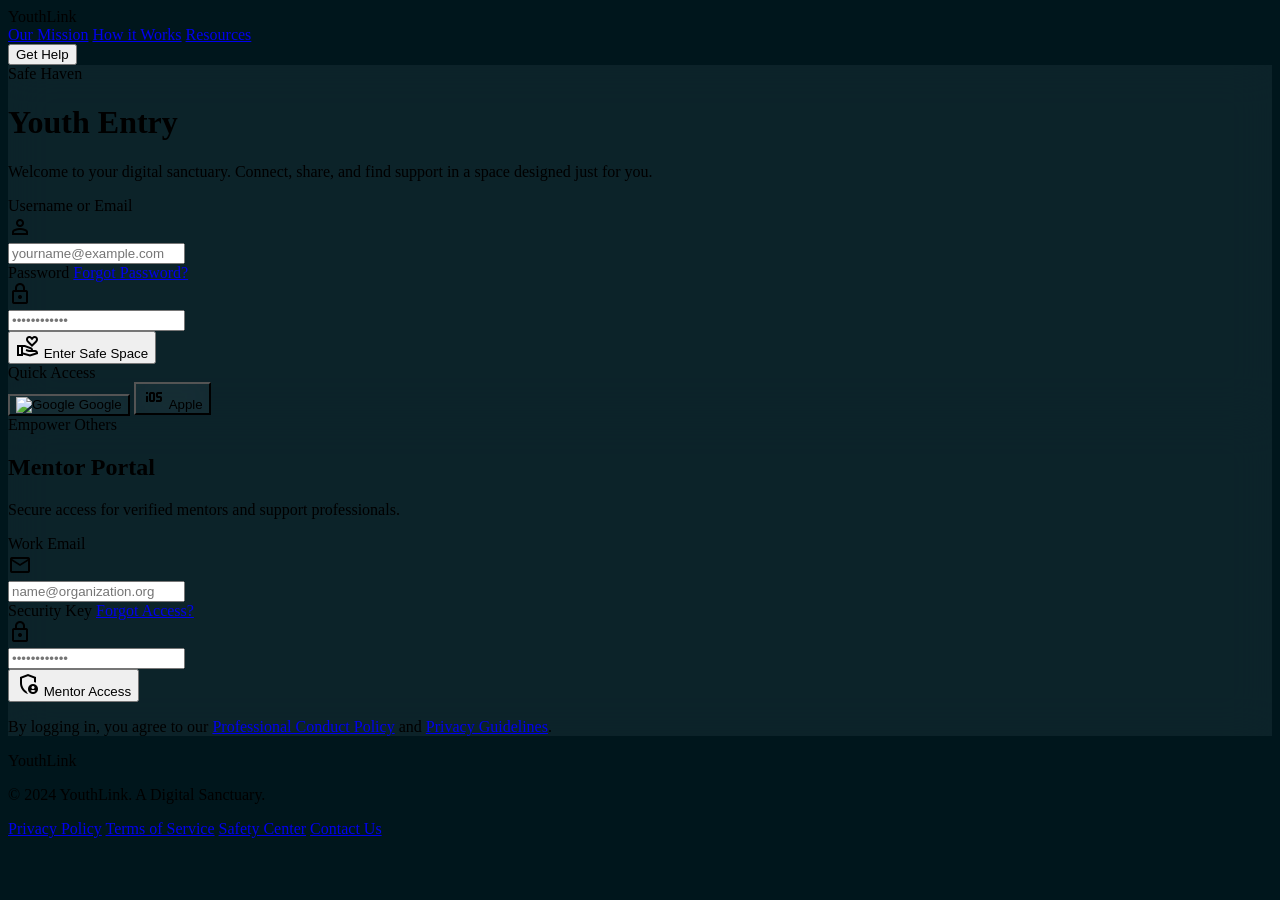
==== index.html @ 5a4ef328 "feat: setup YouthLink high-fidelity UI design" ====
<!DOCTYPE html>

<html class="dark" lang="en"><head>
<meta charset="utf-8"/>
<meta content="width=device-width, initial-scale=1.0" name="viewport"/>
<script src="https://cdn.tailwindcss.com?plugins=forms,container-queries"></script>
<link href="https://fonts.googleapis.com/css2?family=Plus+Jakarta+Sans:wght@400;500;600;700;800&amp;family=Manrope:wght@400;500;600;700&amp;display=swap" rel="stylesheet"/>
<link href="https://fonts.googleapis.com/css2?family=Material+Symbols+Outlined:wght,FILL@100..700,0..1&amp;display=swap" rel="stylesheet"/>
<link href="https://fonts.googleapis.com/css2?family=Material+Symbols+Outlined:wght,FILL@100..700,0..1&amp;display=swap" rel="stylesheet"/>
<style>
        .material-symbols-outlined {
            font-variation-settings: 'FILL' 0, 'wght' 400, 'GRAD' 0, 'opsz' 24;
        }
        body {
            background-color: #00161c;
            overflow-x: hidden;
        }
        .glass-panel {
            background: rgba(32, 56, 63, 0.4);
            backdrop-filter: blur(20px);
            -webkit-backdrop-filter: blur(20px);
        }
        .glow-accent {
            filter: blur(80px);
            opacity: 0.15;
            z-index: -1;
        }
        .text-glow-primary {
            text-shadow: 0 0 15px rgba(255, 184, 105, 0.3);
        }
    </style>
<script id="tailwind-config">
        tailwind.config = {
            darkMode: "class",
            theme: {
                extend: {
                    colors: {
                        "on-secondary": "#003738",
                        "background": "#00161c",
                        "surface-bright": "#253d44",
                        "on-surface": "#cde7f0",
                        "tertiary-fixed-dim": "#56d6f8",
                        "surface-dim": "#00161c",
                        "tertiary-fixed": "#b1ecff",
                        "on-secondary-container": "#003535",
                        "primary": "#ffb869",
                        "surface-container-highest": "#20383f",
                        "on-error": "#690005",
                        "surface-container-low": "#041f25",
                        "on-tertiary-fixed-variant": "#004e5e",
                        "error": "#ffb4ab",
                        "on-error-container": "#ffdad6",
                        "on-secondary-fixed": "#002020",
                        "secondary": "#59d9db",
                        "primary-fixed-dim": "#ffb869",
                        "surface-tint": "#ffb869",
                        "outline": "#8c9294",
                        "on-primary-fixed": "#2c1700",
                        "error-container": "#93000a",
                        "surface-variant": "#20383f",
                        "on-background": "#cde7f0",
                        "on-primary-fixed-variant": "#683d00",
                        "on-primary-container": "#c3802e",
                        "surface-container-lowest": "#001116",
                        "secondary-fixed": "#79f5f7",
                        "secondary-fixed-dim": "#59d9db",
                        "on-primary": "#482900",
                        "primary-fixed": "#ffdcbb",
                        "inverse-surface": "#cde7f0",
                        "surface-container-high": "#142d34",
                        "outline-variant": "#42484a",
                        "tertiary": "#56d6f8",
                        "on-tertiary-container": "#009cba",
                        "surface-container": "#08232a",
                        "on-secondary-fixed-variant": "#004f50",
                        "on-tertiary-fixed": "#001f27",
                        "on-tertiary": "#003642",
                        "on-surface-variant": "#c2c7ca",
                        "secondary-container": "#00a7a9",
                        "tertiary-container": "#002c36",
                        "surface": "#00161c",
                        "inverse-primary": "#885200",
                        "primary-container": "#3c2100",
                        "inverse-on-surface": "#1b343b"
                    },
                    fontFamily: {
                        "headline": ["Plus Jakarta Sans"],
                        "body": ["Manrope"],
                        "label": ["Manrope"]
                    },
                    borderRadius: {"DEFAULT": "0.25rem", "lg": "0.5rem", "xl": "0.75rem", "full": "9999px"},
                },
            },
        }
    </script>
</head>
<body class="font-body text-on-background bg-background">
<!-- TopAppBar -->
<header class="fixed top-0 w-full z-50 bg-transparent backdrop-blur-xl">
<div class="flex justify-between items-center px-8 py-4 max-w-7xl mx-auto">
<div class="text-2xl font-bold tracking-tighter text-[#ffb869] font-headline">YouthLink</div>
<nav class="hidden md:flex items-center space-x-8">
<a class="font-headline text-slate-300 hover:text-white transition-colors" href="#">Our Mission</a>
<a class="font-headline text-slate-300 hover:text-white transition-colors" href="#">How it Works</a>
<a class="font-headline text-slate-300 hover:text-white transition-colors" href="#">Resources</a>
</nav>
<button class="bg-primary text-on-primary px-6 py-2 rounded-full font-bold tracking-tight scale-95 active:scale-90 transition-transform hover:shadow-[0_0_20px_rgba(255,184,105,0.3)]">Get Help</button>
</div>
</header>
<main class="min-h-screen relative flex items-center justify-center pt-20 pb-12 overflow-hidden px-4">
<!-- Global Glows -->
<div class="absolute top-1/4 -left-20 w-96 h-96 bg-primary glow-accent rounded-full"></div>
<div class="absolute bottom-1/4 -right-20 w-96 h-96 bg-secondary glow-accent rounded-full"></div>
<div class="max-w-6xl w-full grid grid-cols-1 md:grid-cols-2 gap-8 relative z-10">
<!-- Youth Entry Section -->
<div class="glass-panel p-8 md:p-12 rounded-[2rem] border border-white/5 flex flex-col items-center text-center justify-center space-y-8 hover:bg-white/5 transition-all duration-500">
<div class="space-y-4">
<span class="text-secondary font-label tracking-[0.2em] uppercase text-xs font-bold">Safe Haven</span>
<h1 class="text-4xl md:text-5xl font-headline font-extrabold tracking-tighter text-on-surface">Youth Entry</h1>
<p class="text-on-surface-variant text-lg max-w-sm mx-auto">Welcome to your digital sanctuary. Connect, share, and find support in a space designed just for you.</p>
</div>
<form class="w-full space-y-6 max-w-sm text-left">
<div class="space-y-2">
<label class="text-sm font-label text-on-surface-variant ml-2">Username or Email</label>
<div class="relative group">
<div class="absolute inset-y-0 left-0 pl-4 flex items-center pointer-events-none">
<span class="material-symbols-outlined text-slate-500 group-focus-within:text-primary transition-colors" data-icon="person">person</span>
</div>
<input class="w-full bg-surface-container-lowest border-none rounded-2xl py-4 pl-12 pr-4 text-on-surface placeholder:text-slate-600 focus:ring-2 focus:ring-primary/50 transition-all duration-300" placeholder="yourname@example.com" type="text"/>
</div>
</div>
<div class="space-y-2">
<div class="flex justify-between items-center ml-2">
<label class="text-sm font-label text-on-surface-variant">Password</label>
<a class="text-xs text-primary hover:text-[#c3802e] transition-colors" href="#">Forgot Password?</a>
</div>
<div class="relative group">
<div class="absolute inset-y-0 left-0 pl-4 flex items-center pointer-events-none">
<span class="material-symbols-outlined text-slate-500 group-focus-within:text-primary transition-colors" data-icon="lock">lock</span>
</div>
<input class="w-full bg-surface-container-lowest border-none rounded-2xl py-4 pl-12 pr-4 text-on-surface placeholder:text-slate-600 focus:ring-2 focus:ring-primary/50 transition-all duration-300" placeholder="••••••••••••" type="password"/>
</div>
</div>
<button class="w-full bg-gradient-to-r from-primary to-[#c3802e] text-on-primary font-bold py-4 rounded-full text-lg shadow-lg shadow-primary/20 hover:shadow-primary/40 transition-all duration-300 flex items-center justify-center gap-3 mt-2" type="submit">
<span class="material-symbols-outlined">volunteer_activism</span>
                        Enter Safe Space
                    </button>
<div class="relative flex items-center py-2">
<div class="flex-grow border-t border-white/10"></div>
<span class="flex-shrink mx-4 text-on-surface-variant text-sm font-label">Quick Access</span>
<div class="flex-grow border-t border-white/10"></div>
</div>
<div class="flex justify-center gap-4">
<button class="flex-1 flex items-center justify-center gap-2 py-3 px-4 glass-panel rounded-xl border border-white/5 hover:border-primary/30 transition-colors group" type="button">
<img alt="Google" class="w-5 h-5 grayscale group-hover:grayscale-0 transition-all opacity-80 group-hover:opacity-100" src="https://lh3.googleusercontent.com/aida-public/[base64]"/>
<span class="text-sm font-label group-hover:text-white transition-colors">Google</span>
</button>
<button class="flex-1 flex items-center justify-center gap-2 py-3 px-4 glass-panel rounded-xl border border-white/5 hover:border-primary/30 transition-colors group" type="button">
<span class="material-symbols-outlined text-on-surface text-xl group-hover:text-white transition-colors" style="font-variation-settings: 'FILL' 1;">ios</span>
<span class="text-sm font-label group-hover:text-white transition-colors">Apple</span>
</button>
</div>
</form>
<div class="pt-4">
<div class="w-12 h-1 bg-gradient-to-r from-transparent via-secondary to-transparent mx-auto rounded-full opacity-50"></div>
</div>
</div>
<!-- Mentor Portal Section -->
<div class="glass-panel p-8 md:p-12 rounded-[2rem] border border-white/5 flex flex-col space-y-8 hover:bg-white/5 transition-all duration-500">
<div class="space-y-4 text-center md:text-left">
<span class="text-primary font-label tracking-[0.2em] uppercase text-xs font-bold">Empower Others</span>
<h2 class="text-4xl md:text-5xl font-headline font-extrabold tracking-tighter text-on-surface">Mentor Portal</h2>
<p class="text-on-surface-variant text-lg">Secure access for verified mentors and support professionals.</p>
</div>
<form class="space-y-6">
<div class="space-y-2">
<label class="text-sm font-label text-on-surface-variant ml-2">Work Email</label>
<div class="relative group">
<div class="absolute inset-y-0 left-0 pl-4 flex items-center pointer-events-none">
<span class="material-symbols-outlined text-slate-500 group-focus-within:text-secondary transition-colors" data-icon="mail">mail</span>
</div>
<input class="w-full bg-surface-container-lowest border-none rounded-2xl py-4 pl-12 pr-4 text-on-surface placeholder:text-slate-600 focus:ring-2 focus:ring-secondary/50 transition-all duration-300" placeholder="name@organization.org" type="email"/>
</div>
</div>
<div class="space-y-2">
<div class="flex justify-between items-center ml-2">
<label class="text-sm font-label text-on-surface-variant">Security Key</label>
<a class="text-xs text-secondary hover:text-primary transition-colors" href="#">Forgot Access?</a>
</div>
<div class="relative group">
<div class="absolute inset-y-0 left-0 pl-4 flex items-center pointer-events-none">
<span class="material-symbols-outlined text-slate-500 group-focus-within:text-secondary transition-colors" data-icon="lock">lock</span>
</div>
<input class="w-full bg-surface-container-lowest border-none rounded-2xl py-4 pl-12 pr-4 text-on-surface placeholder:text-slate-600 focus:ring-2 focus:ring-secondary/50 transition-all duration-300" placeholder="••••••••••••" type="password"/>
</div>
</div>
<button class="w-full border-2 border-secondary/30 hover:bg-secondary/10 text-secondary font-bold py-4 rounded-full text-lg transition-all duration-300 flex items-center justify-center gap-3 mt-4" type="submit">
<span class="material-symbols-outlined" data-icon="admin_panel_settings">admin_panel_settings</span>
                        Mentor Access
                    </button>
</form>
<div class="mt-auto pt-6 flex flex-col items-center space-y-4">
<p class="text-xs text-on-surface-variant text-center opacity-60">
                        By logging in, you agree to our 
                        <a class="underline" href="#">Professional Conduct Policy</a> and 
                        <a class="underline" href="#">Privacy Guidelines</a>.
                    </p>
</div>
</div>
</div>
</main>
<!-- Footer -->
<footer class="bg-[#00161c] w-full py-12 border-t border-white/5">
<div class="flex flex-col md:flex-row justify-between items-center px-8 max-w-7xl mx-auto gap-6">
<div class="flex flex-col items-center md:items-start space-y-2">
<div class="text-[#ffb869] font-bold font-headline text-xl">YouthLink</div>
<p class="font-['Manrope'] text-sm tracking-wide text-slate-500">© 2024 YouthLink. A Digital Sanctuary.</p>
</div>
<div class="flex flex-wrap justify-center gap-6">
<a class="font-['Manrope'] text-sm tracking-wide text-slate-500 hover:text-[#ffb869] transition-colors" href="#">Privacy Policy</a>
<a class="font-['Manrope'] text-sm tracking-wide text-slate-500 hover:text-[#ffb869] transition-colors" href="#">Terms of Service</a>
<a class="font-['Manrope'] text-sm tracking-wide text-slate-500 hover:text-[#ffb869] transition-colors" href="#">Safety Center</a>
<a class="font-['Manrope'] text-sm tracking-wide text-slate-500 hover:text-[#ffb869] transition-colors" href="#">Contact Us</a>
</div>
</div>
</footer>
</body></html>
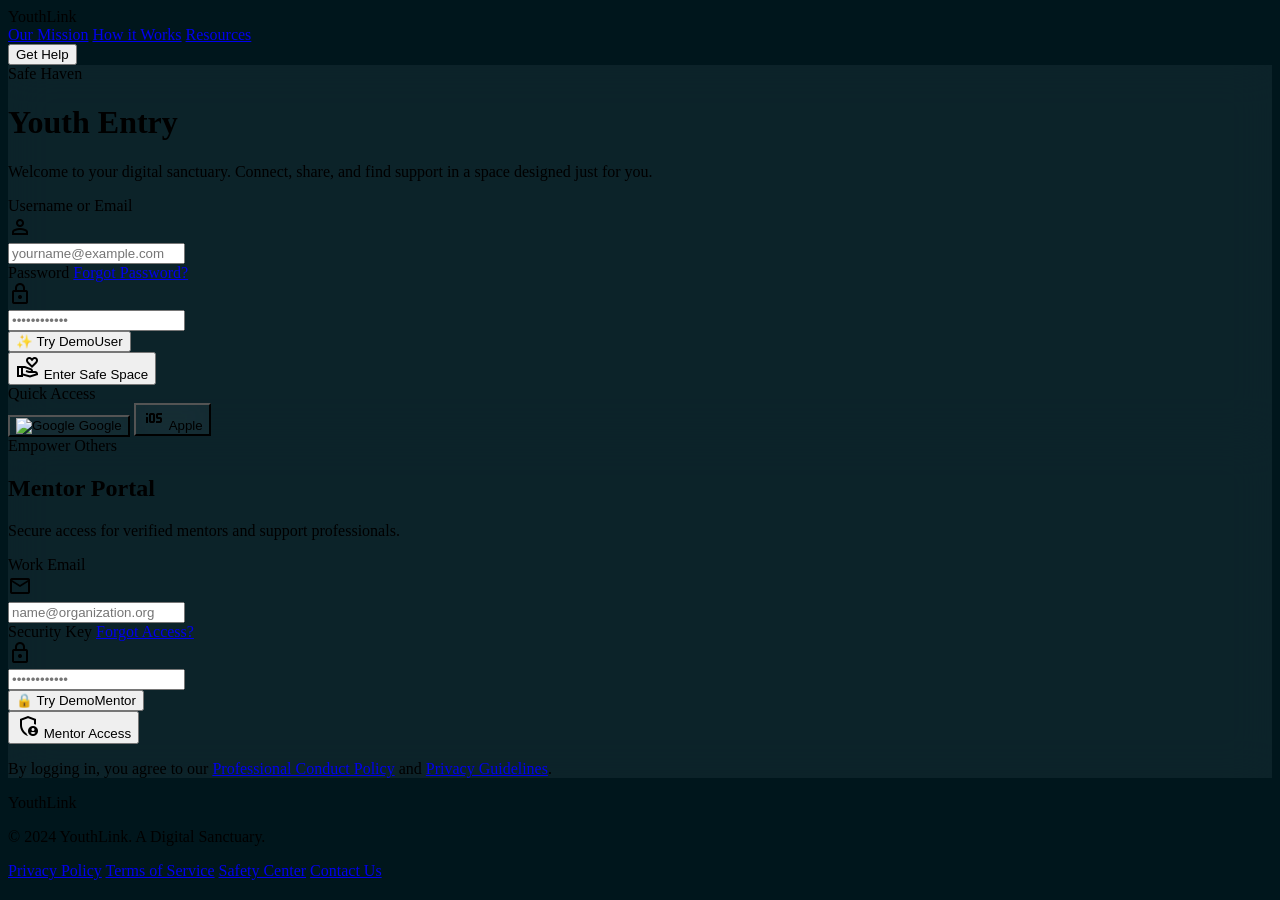
==== commit 6019fdda: "updated login" ====
--- a/index.html
+++ b/index.html
@@ -126,7 +126,7 @@
 <div class="absolute inset-y-0 left-0 pl-4 flex items-center pointer-events-none">
 <span class="material-symbols-outlined text-slate-500 group-focus-within:text-primary transition-colors" data-icon="person">person</span>
 </div>
-<input class="w-full bg-surface-container-lowest border-none rounded-2xl py-4 pl-12 pr-4 text-on-surface placeholder:text-slate-600 focus:ring-2 focus:ring-primary/50 transition-all duration-300" placeholder="yourname@example.com" type="text"/>
+<input id="youth-email" class="w-full bg-surface-container-lowest border-none rounded-2xl py-4 pl-12 pr-4 text-on-surface placeholder:text-slate-600 focus:ring-2 focus:ring-primary/50 transition-all duration-300" placeholder="yourname@example.com" type="text"/>
 </div>
 </div>
 <div class="space-y-2">
@@ -138,10 +138,13 @@
 <div class="absolute inset-y-0 left-0 pl-4 flex items-center pointer-events-none">
 <span class="material-symbols-outlined text-slate-500 group-focus-within:text-primary transition-colors" data-icon="lock">lock</span>
 </div>
-<input class="w-full bg-surface-container-lowest border-none rounded-2xl py-4 pl-12 pr-4 text-on-surface placeholder:text-slate-600 focus:ring-2 focus:ring-primary/50 transition-all duration-300" placeholder="••••••••••••" type="password"/>
-</div>
-</div>
-<button class="w-full bg-gradient-to-r from-primary to-[#c3802e] text-on-primary font-bold py-4 rounded-full text-lg shadow-lg shadow-primary/20 hover:shadow-primary/40 transition-all duration-300 flex items-center justify-center gap-3 mt-2" type="submit">
+<input id="youth-password" class="w-full bg-surface-container-lowest border-none rounded-2xl py-4 pl-12 pr-4 text-on-surface placeholder:text-slate-600 focus:ring-2 focus:ring-primary/50 transition-all duration-300" placeholder="••••••••••••" type="password"/>
+</div>
+</div>
+<div class="flex justify-end pt-1 pb-2">
+<button type="button" onclick="document.getElementById('youth-email').value='demo.youth@example.com'; document.getElementById('youth-password').value='YouthPass123!';" class="text-xs font-bold text-slate-400 opacity-60 hover:opacity-100 hover:-translate-y-1 hover:text-[#ffb869] hover:drop-shadow-[0_0_8px_#ffb869] transition-all duration-300 tracking-wide">✨ Try DemoUser</button>
+</div>
+<button class="w-full bg-gradient-to-r from-primary to-[#c3802e] text-on-primary font-bold py-4 rounded-full text-lg shadow-lg shadow-primary/20 hover:shadow-primary/40 transition-all duration-300 flex items-center justify-center gap-3" type="submit">
 <span class="material-symbols-outlined">volunteer_activism</span>
                         Enter Safe Space
                     </button>
@@ -179,7 +182,7 @@
 <div class="absolute inset-y-0 left-0 pl-4 flex items-center pointer-events-none">
 <span class="material-symbols-outlined text-slate-500 group-focus-within:text-secondary transition-colors" data-icon="mail">mail</span>
 </div>
-<input class="w-full bg-surface-container-lowest border-none rounded-2xl py-4 pl-12 pr-4 text-on-surface placeholder:text-slate-600 focus:ring-2 focus:ring-secondary/50 transition-all duration-300" placeholder="name@organization.org" type="email"/>
+<input id="mentor-email" class="w-full bg-surface-container-lowest border-none rounded-2xl py-4 pl-12 pr-4 text-on-surface placeholder:text-slate-600 focus:ring-2 focus:ring-secondary/50 transition-all duration-300" placeholder="name@organization.org" type="email"/>
 </div>
 </div>
 <div class="space-y-2">
@@ -191,10 +194,13 @@
 <div class="absolute inset-y-0 left-0 pl-4 flex items-center pointer-events-none">
 <span class="material-symbols-outlined text-slate-500 group-focus-within:text-secondary transition-colors" data-icon="lock">lock</span>
 </div>
-<input class="w-full bg-surface-container-lowest border-none rounded-2xl py-4 pl-12 pr-4 text-on-surface placeholder:text-slate-600 focus:ring-2 focus:ring-secondary/50 transition-all duration-300" placeholder="••••••••••••" type="password"/>
-</div>
-</div>
-<button class="w-full border-2 border-secondary/30 hover:bg-secondary/10 text-secondary font-bold py-4 rounded-full text-lg transition-all duration-300 flex items-center justify-center gap-3 mt-4" type="submit">
+<input id="mentor-password" class="w-full bg-surface-container-lowest border-none rounded-2xl py-4 pl-12 pr-4 text-on-surface placeholder:text-slate-600 focus:ring-2 focus:ring-secondary/50 transition-all duration-300" placeholder="••••••••••••" type="password"/>
+</div>
+</div>
+<div class="flex justify-end pt-1 pb-2">
+<button type="button" onclick="document.getElementById('mentor-email').value='pro.mentor@youthlink.org'; document.getElementById('mentor-password').value='MentorAccess789';" class="text-xs font-bold text-slate-400 opacity-60 hover:opacity-100 hover:-translate-y-1 hover:text-[#59d9db] hover:drop-shadow-[0_0_8px_#59d9db] transition-all duration-300 tracking-wide">🔒 Try DemoMentor</button>
+</div>
+<button class="w-full border-2 border-secondary/30 hover:bg-secondary/10 text-secondary font-bold py-4 rounded-full text-lg transition-all duration-300 flex items-center justify-center gap-3" type="submit">
 <span class="material-symbols-outlined" data-icon="admin_panel_settings">admin_panel_settings</span>
                         Mentor Access
                     </button>
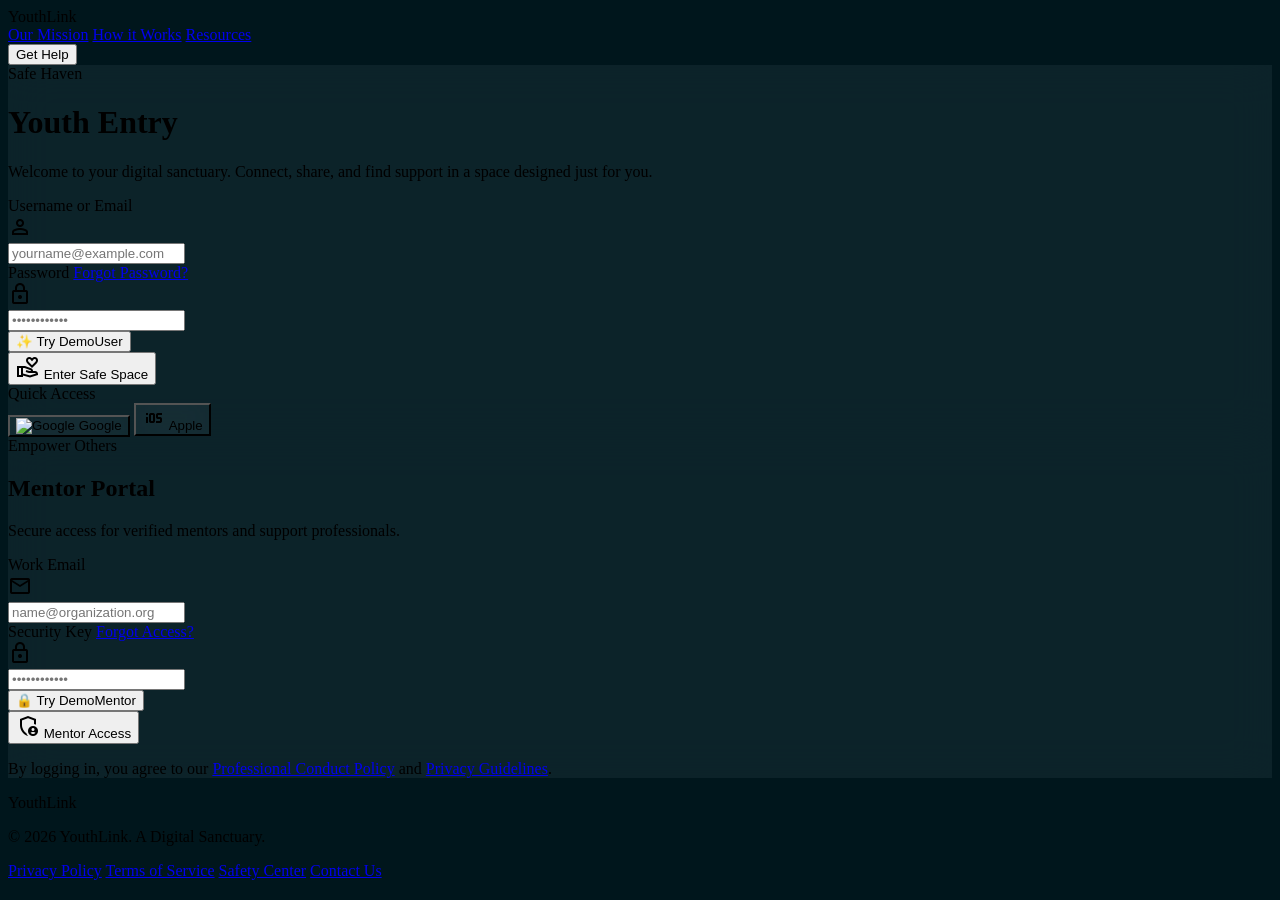
==== commit 2b245611: "feat: complete mentor portal implementation with high-fidelity UI and synchronized 2026 operational " ====
--- a/index.html
+++ b/index.html
@@ -1,233 +1,292 @@
 <!DOCTYPE html>
 
-<html class="dark" lang="en"><head>
-<meta charset="utf-8"/>
-<meta content="width=device-width, initial-scale=1.0" name="viewport"/>
-<script src="https://cdn.tailwindcss.com?plugins=forms,container-queries"></script>
-<link href="https://fonts.googleapis.com/css2?family=Plus+Jakarta+Sans:wght@400;500;600;700;800&amp;family=Manrope:wght@400;500;600;700&amp;display=swap" rel="stylesheet"/>
-<link href="https://fonts.googleapis.com/css2?family=Material+Symbols+Outlined:wght,FILL@100..700,0..1&amp;display=swap" rel="stylesheet"/>
-<link href="https://fonts.googleapis.com/css2?family=Material+Symbols+Outlined:wght,FILL@100..700,0..1&amp;display=swap" rel="stylesheet"/>
-<style>
-        .material-symbols-outlined {
-            font-variation-settings: 'FILL' 0, 'wght' 400, 'GRAD' 0, 'opsz' 24;
-        }
-        body {
-            background-color: #00161c;
-            overflow-x: hidden;
-        }
-        .glass-panel {
-            background: rgba(32, 56, 63, 0.4);
-            backdrop-filter: blur(20px);
-            -webkit-backdrop-filter: blur(20px);
-        }
-        .glow-accent {
-            filter: blur(80px);
-            opacity: 0.15;
-            z-index: -1;
-        }
-        .text-glow-primary {
-            text-shadow: 0 0 15px rgba(255, 184, 105, 0.3);
-        }
-    </style>
-<script id="tailwind-config">
-        tailwind.config = {
-            darkMode: "class",
-            theme: {
-                extend: {
-                    colors: {
-                        "on-secondary": "#003738",
-                        "background": "#00161c",
-                        "surface-bright": "#253d44",
-                        "on-surface": "#cde7f0",
-                        "tertiary-fixed-dim": "#56d6f8",
-                        "surface-dim": "#00161c",
-                        "tertiary-fixed": "#b1ecff",
-                        "on-secondary-container": "#003535",
-                        "primary": "#ffb869",
-                        "surface-container-highest": "#20383f",
-                        "on-error": "#690005",
-                        "surface-container-low": "#041f25",
-                        "on-tertiary-fixed-variant": "#004e5e",
-                        "error": "#ffb4ab",
-                        "on-error-container": "#ffdad6",
-                        "on-secondary-fixed": "#002020",
-                        "secondary": "#59d9db",
-                        "primary-fixed-dim": "#ffb869",
-                        "surface-tint": "#ffb869",
-                        "outline": "#8c9294",
-                        "on-primary-fixed": "#2c1700",
-                        "error-container": "#93000a",
-                        "surface-variant": "#20383f",
-                        "on-background": "#cde7f0",
-                        "on-primary-fixed-variant": "#683d00",
-                        "on-primary-container": "#c3802e",
-                        "surface-container-lowest": "#001116",
-                        "secondary-fixed": "#79f5f7",
-                        "secondary-fixed-dim": "#59d9db",
-                        "on-primary": "#482900",
-                        "primary-fixed": "#ffdcbb",
-                        "inverse-surface": "#cde7f0",
-                        "surface-container-high": "#142d34",
-                        "outline-variant": "#42484a",
-                        "tertiary": "#56d6f8",
-                        "on-tertiary-container": "#009cba",
-                        "surface-container": "#08232a",
-                        "on-secondary-fixed-variant": "#004f50",
-                        "on-tertiary-fixed": "#001f27",
-                        "on-tertiary": "#003642",
-                        "on-surface-variant": "#c2c7ca",
-                        "secondary-container": "#00a7a9",
-                        "tertiary-container": "#002c36",
-                        "surface": "#00161c",
-                        "inverse-primary": "#885200",
-                        "primary-container": "#3c2100",
-                        "inverse-on-surface": "#1b343b"
-                    },
-                    fontFamily: {
-                        "headline": ["Plus Jakarta Sans"],
-                        "body": ["Manrope"],
-                        "label": ["Manrope"]
-                    },
-                    borderRadius: {"DEFAULT": "0.25rem", "lg": "0.5rem", "xl": "0.75rem", "full": "9999px"},
-                },
-            },
-        }
-    </script>
+<html class="dark" lang="en">
+
+<head>
+  <meta charset="utf-8" />
+  <meta content="width=device-width, initial-scale=1.0" name="viewport" />
+  <script src="https://cdn.tailwindcss.com?plugins=forms,container-queries"></script>
+  <link
+    href="https://fonts.googleapis.com/css2?family=Plus+Jakarta+Sans:wght@400;500;600;700;800&amp;family=Manrope:wght@400;500;600;700&amp;display=swap"
+    rel="stylesheet" />
+  <link
+    href="https://fonts.googleapis.com/css2?family=Material+Symbols+Outlined:wght,FILL@100..700,0..1&amp;display=swap"
+    rel="stylesheet" />
+  <link
+    href="https://fonts.googleapis.com/css2?family=Material+Symbols+Outlined:wght,FILL@100..700,0..1&amp;display=swap"
+    rel="stylesheet" />
+  <style>
+    .material-symbols-outlined {
+      font-variation-settings: 'FILL' 0, 'wght' 400, 'GRAD' 0, 'opsz' 24;
+    }
+
+    body {
+      background-color: #00161c;
+      overflow-x: hidden;
+    }
+
+    .glass-panel {
+      background: rgba(32, 56, 63, 0.4);
+      backdrop-filter: blur(20px);
+      -webkit-backdrop-filter: blur(20px);
+    }
+
+    .glow-accent {
+      filter: blur(80px);
+      opacity: 0.15;
+      z-index: -1;
+    }
+
+    .text-glow-primary {
+      text-shadow: 0 0 15px rgba(255, 184, 105, 0.3);
+    }
+  </style>
+  <script id="tailwind-config">
+    tailwind.config = {
+      darkMode: "class",
+      theme: {
+        extend: {
+          colors: {
+            "on-secondary": "#003738",
+            "background": "#00161c",
+            "surface-bright": "#253d44",
+            "on-surface": "#cde7f0",
+            "tertiary-fixed-dim": "#56d6f8",
+            "surface-dim": "#00161c",
+            "tertiary-fixed": "#b1ecff",
+            "on-secondary-container": "#003535",
+            "primary": "#ffb869",
+            "surface-container-highest": "#20383f",
+            "on-error": "#690005",
+            "surface-container-low": "#041f25",
+            "on-tertiary-fixed-variant": "#004e5e",
+            "error": "#ffb4ab",
+            "on-error-container": "#ffdad6",
+            "on-secondary-fixed": "#002020",
+            "secondary": "#59d9db",
+            "primary-fixed-dim": "#ffb869",
+            "surface-tint": "#ffb869",
+            "outline": "#8c9294",
+            "on-primary-fixed": "#2c1700",
+            "error-container": "#93000a",
+            "surface-variant": "#20383f",
+            "on-background": "#cde7f0",
+            "on-primary-fixed-variant": "#683d00",
+            "on-primary-container": "#c3802e",
+            "surface-container-lowest": "#001116",
+            "secondary-fixed": "#79f5f7",
+            "secondary-fixed-dim": "#59d9db",
+            "on-primary": "#482900",
+            "primary-fixed": "#ffdcbb",
+            "inverse-surface": "#cde7f0",
+            "surface-container-high": "#142d34",
+            "outline-variant": "#42484a",
+            "tertiary": "#56d6f8",
+            "on-tertiary-container": "#009cba",
+            "surface-container": "#08232a",
+            "on-secondary-fixed-variant": "#004f50",
+            "on-tertiary-fixed": "#001f27",
+            "on-tertiary": "#003642",
+            "on-surface-variant": "#c2c7ca",
+            "secondary-container": "#00a7a9",
+            "tertiary-container": "#002c36",
+            "surface": "#00161c",
+            "inverse-primary": "#885200",
+            "primary-container": "#3c2100",
+            "inverse-on-surface": "#1b343b"
+          },
+          fontFamily: {
+            "headline": ["Plus Jakarta Sans"],
+            "body": ["Manrope"],
+            "label": ["Manrope"]
+          },
+          borderRadius: { "DEFAULT": "0.25rem", "lg": "0.5rem", "xl": "0.75rem", "full": "9999px" },
+        },
+      },
+    }
+  </script>
 </head>
+
 <body class="font-body text-on-background bg-background">
-<!-- TopAppBar -->
-<header class="fixed top-0 w-full z-50 bg-transparent backdrop-blur-xl">
-<div class="flex justify-between items-center px-8 py-4 max-w-7xl mx-auto">
-<div class="text-2xl font-bold tracking-tighter text-[#ffb869] font-headline">YouthLink</div>
-<nav class="hidden md:flex items-center space-x-8">
-<a class="font-headline text-slate-300 hover:text-white transition-colors" href="#">Our Mission</a>
-<a class="font-headline text-slate-300 hover:text-white transition-colors" href="#">How it Works</a>
-<a class="font-headline text-slate-300 hover:text-white transition-colors" href="#">Resources</a>
-</nav>
-<button class="bg-primary text-on-primary px-6 py-2 rounded-full font-bold tracking-tight scale-95 active:scale-90 transition-transform hover:shadow-[0_0_20px_rgba(255,184,105,0.3)]">Get Help</button>
-</div>
-</header>
-<main class="min-h-screen relative flex items-center justify-center pt-20 pb-12 overflow-hidden px-4">
-<!-- Global Glows -->
-<div class="absolute top-1/4 -left-20 w-96 h-96 bg-primary glow-accent rounded-full"></div>
-<div class="absolute bottom-1/4 -right-20 w-96 h-96 bg-secondary glow-accent rounded-full"></div>
-<div class="max-w-6xl w-full grid grid-cols-1 md:grid-cols-2 gap-8 relative z-10">
-<!-- Youth Entry Section -->
-<div class="glass-panel p-8 md:p-12 rounded-[2rem] border border-white/5 flex flex-col items-center text-center justify-center space-y-8 hover:bg-white/5 transition-all duration-500">
-<div class="space-y-4">
-<span class="text-secondary font-label tracking-[0.2em] uppercase text-xs font-bold">Safe Haven</span>
-<h1 class="text-4xl md:text-5xl font-headline font-extrabold tracking-tighter text-on-surface">Youth Entry</h1>
-<p class="text-on-surface-variant text-lg max-w-sm mx-auto">Welcome to your digital sanctuary. Connect, share, and find support in a space designed just for you.</p>
-</div>
-<form class="w-full space-y-6 max-w-sm text-left">
-<div class="space-y-2">
-<label class="text-sm font-label text-on-surface-variant ml-2">Username or Email</label>
-<div class="relative group">
-<div class="absolute inset-y-0 left-0 pl-4 flex items-center pointer-events-none">
-<span class="material-symbols-outlined text-slate-500 group-focus-within:text-primary transition-colors" data-icon="person">person</span>
-</div>
-<input id="youth-email" class="w-full bg-surface-container-lowest border-none rounded-2xl py-4 pl-12 pr-4 text-on-surface placeholder:text-slate-600 focus:ring-2 focus:ring-primary/50 transition-all duration-300" placeholder="yourname@example.com" type="text"/>
-</div>
-</div>
-<div class="space-y-2">
-<div class="flex justify-between items-center ml-2">
-<label class="text-sm font-label text-on-surface-variant">Password</label>
-<a class="text-xs text-primary hover:text-[#c3802e] transition-colors" href="#">Forgot Password?</a>
-</div>
-<div class="relative group">
-<div class="absolute inset-y-0 left-0 pl-4 flex items-center pointer-events-none">
-<span class="material-symbols-outlined text-slate-500 group-focus-within:text-primary transition-colors" data-icon="lock">lock</span>
-</div>
-<input id="youth-password" class="w-full bg-surface-container-lowest border-none rounded-2xl py-4 pl-12 pr-4 text-on-surface placeholder:text-slate-600 focus:ring-2 focus:ring-primary/50 transition-all duration-300" placeholder="••••••••••••" type="password"/>
-</div>
-</div>
-<div class="flex justify-end pt-1 pb-2">
-<button type="button" onclick="document.getElementById('youth-email').value='demo.youth@example.com'; document.getElementById('youth-password').value='YouthPass123!';" class="text-xs font-bold text-slate-400 opacity-60 hover:opacity-100 hover:-translate-y-1 hover:text-[#ffb869] hover:drop-shadow-[0_0_8px_#ffb869] transition-all duration-300 tracking-wide">✨ Try DemoUser</button>
-</div>
-<button class="w-full bg-gradient-to-r from-primary to-[#c3802e] text-on-primary font-bold py-4 rounded-full text-lg shadow-lg shadow-primary/20 hover:shadow-primary/40 transition-all duration-300 flex items-center justify-center gap-3" type="submit">
-<span class="material-symbols-outlined">volunteer_activism</span>
-                        Enter Safe Space
-                    </button>
-<div class="relative flex items-center py-2">
-<div class="flex-grow border-t border-white/10"></div>
-<span class="flex-shrink mx-4 text-on-surface-variant text-sm font-label">Quick Access</span>
-<div class="flex-grow border-t border-white/10"></div>
-</div>
-<div class="flex justify-center gap-4">
-<button class="flex-1 flex items-center justify-center gap-2 py-3 px-4 glass-panel rounded-xl border border-white/5 hover:border-primary/30 transition-colors group" type="button">
-<img alt="Google" class="w-5 h-5 grayscale group-hover:grayscale-0 transition-all opacity-80 group-hover:opacity-100" src="https://lh3.googleusercontent.com/aida-public/[base64]"/>
-<span class="text-sm font-label group-hover:text-white transition-colors">Google</span>
-</button>
-<button class="flex-1 flex items-center justify-center gap-2 py-3 px-4 glass-panel rounded-xl border border-white/5 hover:border-primary/30 transition-colors group" type="button">
-<span class="material-symbols-outlined text-on-surface text-xl group-hover:text-white transition-colors" style="font-variation-settings: 'FILL' 1;">ios</span>
-<span class="text-sm font-label group-hover:text-white transition-colors">Apple</span>
-</button>
-</div>
-</form>
-<div class="pt-4">
-<div class="w-12 h-1 bg-gradient-to-r from-transparent via-secondary to-transparent mx-auto rounded-full opacity-50"></div>
-</div>
-</div>
-<!-- Mentor Portal Section -->
-<div class="glass-panel p-8 md:p-12 rounded-[2rem] border border-white/5 flex flex-col space-y-8 hover:bg-white/5 transition-all duration-500">
-<div class="space-y-4 text-center md:text-left">
-<span class="text-primary font-label tracking-[0.2em] uppercase text-xs font-bold">Empower Others</span>
-<h2 class="text-4xl md:text-5xl font-headline font-extrabold tracking-tighter text-on-surface">Mentor Portal</h2>
-<p class="text-on-surface-variant text-lg">Secure access for verified mentors and support professionals.</p>
-</div>
-<form class="space-y-6">
-<div class="space-y-2">
-<label class="text-sm font-label text-on-surface-variant ml-2">Work Email</label>
-<div class="relative group">
-<div class="absolute inset-y-0 left-0 pl-4 flex items-center pointer-events-none">
-<span class="material-symbols-outlined text-slate-500 group-focus-within:text-secondary transition-colors" data-icon="mail">mail</span>
-</div>
-<input id="mentor-email" class="w-full bg-surface-container-lowest border-none rounded-2xl py-4 pl-12 pr-4 text-on-surface placeholder:text-slate-600 focus:ring-2 focus:ring-secondary/50 transition-all duration-300" placeholder="name@organization.org" type="email"/>
-</div>
-</div>
-<div class="space-y-2">
-<div class="flex justify-between items-center ml-2">
-<label class="text-sm font-label text-on-surface-variant">Security Key</label>
-<a class="text-xs text-secondary hover:text-primary transition-colors" href="#">Forgot Access?</a>
-</div>
-<div class="relative group">
-<div class="absolute inset-y-0 left-0 pl-4 flex items-center pointer-events-none">
-<span class="material-symbols-outlined text-slate-500 group-focus-within:text-secondary transition-colors" data-icon="lock">lock</span>
-</div>
-<input id="mentor-password" class="w-full bg-surface-container-lowest border-none rounded-2xl py-4 pl-12 pr-4 text-on-surface placeholder:text-slate-600 focus:ring-2 focus:ring-secondary/50 transition-all duration-300" placeholder="••••••••••••" type="password"/>
-</div>
-</div>
-<div class="flex justify-end pt-1 pb-2">
-<button type="button" onclick="document.getElementById('mentor-email').value='pro.mentor@youthlink.org'; document.getElementById('mentor-password').value='MentorAccess789';" class="text-xs font-bold text-slate-400 opacity-60 hover:opacity-100 hover:-translate-y-1 hover:text-[#59d9db] hover:drop-shadow-[0_0_8px_#59d9db] transition-all duration-300 tracking-wide">🔒 Try DemoMentor</button>
-</div>
-<button class="w-full border-2 border-secondary/30 hover:bg-secondary/10 text-secondary font-bold py-4 rounded-full text-lg transition-all duration-300 flex items-center justify-center gap-3" type="submit">
-<span class="material-symbols-outlined" data-icon="admin_panel_settings">admin_panel_settings</span>
-                        Mentor Access
-                    </button>
-</form>
-<div class="mt-auto pt-6 flex flex-col items-center space-y-4">
-<p class="text-xs text-on-surface-variant text-center opacity-60">
-                        By logging in, you agree to our 
-                        <a class="underline" href="#">Professional Conduct Policy</a> and 
-                        <a class="underline" href="#">Privacy Guidelines</a>.
-                    </p>
-</div>
-</div>
-</div>
-</main>
-<!-- Footer -->
-<footer class="bg-[#00161c] w-full py-12 border-t border-white/5">
-<div class="flex flex-col md:flex-row justify-between items-center px-8 max-w-7xl mx-auto gap-6">
-<div class="flex flex-col items-center md:items-start space-y-2">
-<div class="text-[#ffb869] font-bold font-headline text-xl">YouthLink</div>
-<p class="font-['Manrope'] text-sm tracking-wide text-slate-500">© 2024 YouthLink. A Digital Sanctuary.</p>
-</div>
-<div class="flex flex-wrap justify-center gap-6">
-<a class="font-['Manrope'] text-sm tracking-wide text-slate-500 hover:text-[#ffb869] transition-colors" href="#">Privacy Policy</a>
-<a class="font-['Manrope'] text-sm tracking-wide text-slate-500 hover:text-[#ffb869] transition-colors" href="#">Terms of Service</a>
-<a class="font-['Manrope'] text-sm tracking-wide text-slate-500 hover:text-[#ffb869] transition-colors" href="#">Safety Center</a>
-<a class="font-['Manrope'] text-sm tracking-wide text-slate-500 hover:text-[#ffb869] transition-colors" href="#">Contact Us</a>
-</div>
-</div>
-</footer>
-</body></html>
+  <!-- TopAppBar -->
+  <header class="fixed top-0 w-full z-50 bg-transparent backdrop-blur-xl">
+    <div class="flex justify-between items-center px-8 py-4 max-w-7xl mx-auto">
+      <div class="text-2xl font-bold tracking-tighter text-[#ffb869] font-headline">YouthLink</div>
+      <nav class="hidden md:flex items-center space-x-8">
+        <a class="font-headline text-slate-300 hover:text-white transition-colors" href="#">Our Mission</a>
+        <a class="font-headline text-slate-300 hover:text-white transition-colors" href="#">How it Works</a>
+        <a class="font-headline text-slate-300 hover:text-white transition-colors" href="#">Resources</a>
+      </nav>
+      <button
+        class="bg-primary text-on-primary px-6 py-2 rounded-full font-bold tracking-tight scale-95 active:scale-90 transition-transform hover:shadow-[0_0_20px_rgba(255,184,105,0.3)]">Get
+        Help</button>
+    </div>
+  </header>
+  <main class="min-h-screen relative flex items-center justify-center pt-20 pb-12 overflow-hidden px-4">
+    <!-- Global Glows -->
+    <div class="absolute top-1/4 -left-20 w-96 h-96 bg-primary glow-accent rounded-full"></div>
+    <div class="absolute bottom-1/4 -right-20 w-96 h-96 bg-secondary glow-accent rounded-full"></div>
+    <div class="max-w-6xl w-full grid grid-cols-1 md:grid-cols-2 gap-8 relative z-10">
+      <!-- Youth Entry Section -->
+      <div
+        class="glass-panel p-8 md:p-12 rounded-[2rem] border border-white/5 flex flex-col items-center text-center justify-center space-y-8 hover:bg-white/5 transition-all duration-500">
+        <div class="space-y-4">
+          <span class="text-secondary font-label tracking-[0.2em] uppercase text-xs font-bold">Safe Haven</span>
+          <h1 class="text-4xl md:text-5xl font-headline font-extrabold tracking-tighter text-on-surface">Youth Entry
+          </h1>
+          <p class="text-on-surface-variant text-lg max-w-sm mx-auto">Welcome to your digital sanctuary. Connect, share,
+            and find support in a space designed just for you.</p>
+        </div>
+        <form class="w-full space-y-6 max-w-sm text-left">
+          <div class="space-y-2">
+            <label class="text-sm font-label text-on-surface-variant ml-2">Username or Email</label>
+            <div class="relative group">
+              <div class="absolute inset-y-0 left-0 pl-4 flex items-center pointer-events-none">
+                <span class="material-symbols-outlined text-slate-500 group-focus-within:text-primary transition-colors"
+                  data-icon="person">person</span>
+              </div>
+              <input id="youth-email"
+                class="w-full bg-surface-container-lowest border-none rounded-2xl py-4 pl-12 pr-4 text-on-surface placeholder:text-slate-600 focus:ring-2 focus:ring-primary/50 transition-all duration-300"
+                placeholder="yourname@example.com" type="text" />
+            </div>
+          </div>
+          <div class="space-y-2">
+            <div class="flex justify-between items-center ml-2">
+              <label class="text-sm font-label text-on-surface-variant">Password</label>
+              <a class="text-xs text-primary hover:text-[#c3802e] transition-colors" href="#">Forgot Password?</a>
+            </div>
+            <div class="relative group">
+              <div class="absolute inset-y-0 left-0 pl-4 flex items-center pointer-events-none">
+                <span class="material-symbols-outlined text-slate-500 group-focus-within:text-primary transition-colors"
+                  data-icon="lock">lock</span>
+              </div>
+              <input id="youth-password"
+                class="w-full bg-surface-container-lowest border-none rounded-2xl py-4 pl-12 pr-4 text-on-surface placeholder:text-slate-600 focus:ring-2 focus:ring-primary/50 transition-all duration-300"
+                placeholder="••••••••••••" type="password" />
+            </div>
+          </div>
+          <div class="flex justify-end pt-1 pb-2">
+            <button type="button"
+              onclick="document.getElementById('youth-email').value='demo.youth@example.com'; document.getElementById('youth-password').value='YouthPass123!';"
+              class="text-xs font-bold text-slate-400 opacity-60 hover:opacity-100 hover:-translate-y-1 hover:text-[#ffb869] hover:drop-shadow-[0_0_8px_#ffb869] transition-all duration-300 tracking-wide">✨
+              Try DemoUser</button>
+          </div>
+          <button
+            class="w-full bg-gradient-to-r from-primary to-[#c3802e] text-on-primary font-bold py-4 rounded-full text-lg shadow-lg shadow-primary/20 hover:shadow-primary/40 transition-all duration-300 flex items-center justify-center gap-3"
+            type="submit">
+            <span class="material-symbols-outlined">volunteer_activism</span>
+            Enter Safe Space
+          </button>
+          <div class="relative flex items-center py-2">
+            <div class="flex-grow border-t border-white/10"></div>
+            <span class="flex-shrink mx-4 text-on-surface-variant text-sm font-label">Quick Access</span>
+            <div class="flex-grow border-t border-white/10"></div>
+          </div>
+          <div class="flex justify-center gap-4">
+            <button
+              class="flex-1 flex items-center justify-center gap-2 py-3 px-4 glass-panel rounded-xl border border-white/5 hover:border-primary/30 transition-colors group"
+              type="button">
+              <img alt="Google"
+                class="w-5 h-5 grayscale group-hover:grayscale-0 transition-all opacity-80 group-hover:opacity-100"
+                src="https://lh3.googleusercontent.com/aida-public/[base64]" />
+              <span class="text-sm font-label group-hover:text-white transition-colors">Google</span>
+            </button>
+            <button
+              class="flex-1 flex items-center justify-center gap-2 py-3 px-4 glass-panel rounded-xl border border-white/5 hover:border-primary/30 transition-colors group"
+              type="button">
+              <span class="material-symbols-outlined text-on-surface text-xl group-hover:text-white transition-colors"
+                style="font-variation-settings: 'FILL' 1;">ios</span>
+              <span class="text-sm font-label group-hover:text-white transition-colors">Apple</span>
+            </button>
+          </div>
+        </form>
+        <div class="pt-4">
+          <div
+            class="w-12 h-1 bg-gradient-to-r from-transparent via-secondary to-transparent mx-auto rounded-full opacity-50">
+          </div>
+        </div>
+      </div>
+      <!-- Mentor Portal Section -->
+      <div
+        class="glass-panel p-8 md:p-12 rounded-[2rem] border border-white/5 flex flex-col space-y-8 hover:bg-white/5 transition-all duration-500">
+        <div class="space-y-4 text-center md:text-left">
+          <span class="text-primary font-label tracking-[0.2em] uppercase text-xs font-bold">Empower Others</span>
+          <h2 class="text-4xl md:text-5xl font-headline font-extrabold tracking-tighter text-on-surface">Mentor Portal
+          </h2>
+          <p class="text-on-surface-variant text-lg">Secure access for verified mentors and support professionals.</p>
+        </div>
+        <form class="space-y-6" action="dashboard.html">
+          <div class="space-y-2">
+            <label class="text-sm font-label text-on-surface-variant ml-2">Work Email</label>
+            <div class="relative group">
+              <div class="absolute inset-y-0 left-0 pl-4 flex items-center pointer-events-none">
+                <span
+                  class="material-symbols-outlined text-slate-500 group-focus-within:text-secondary transition-colors"
+                  data-icon="mail">mail</span>
+              </div>
+              <input id="mentor-email"
+                class="w-full bg-surface-container-lowest border-none rounded-2xl py-4 pl-12 pr-4 text-on-surface placeholder:text-slate-600 focus:ring-2 focus:ring-secondary/50 transition-all duration-300"
+                placeholder="name@organization.org" type="email" />
+            </div>
+          </div>
+          <div class="space-y-2">
+            <div class="flex justify-between items-center ml-2">
+              <label class="text-sm font-label text-on-surface-variant">Security Key</label>
+              <a class="text-xs text-secondary hover:text-primary transition-colors" href="#">Forgot Access?</a>
+            </div>
+            <div class="relative group">
+              <div class="absolute inset-y-0 left-0 pl-4 flex items-center pointer-events-none">
+                <span
+                  class="material-symbols-outlined text-slate-500 group-focus-within:text-secondary transition-colors"
+                  data-icon="lock">lock</span>
+              </div>
+              <input id="mentor-password"
+                class="w-full bg-surface-container-lowest border-none rounded-2xl py-4 pl-12 pr-4 text-on-surface placeholder:text-slate-600 focus:ring-2 focus:ring-secondary/50 transition-all duration-300"
+                placeholder="••••••••••••" type="password" />
+            </div>
+          </div>
+          <div class="flex justify-end pt-1 pb-2">
+            <button type="button"
+              onclick="document.getElementById('mentor-email').value='pro.mentor@youthlink.org'; document.getElementById('mentor-password').value='MentorAccess789';"
+              class="text-xs font-bold text-slate-400 opacity-60 hover:opacity-100 hover:-translate-y-1 hover:text-[#59d9db] hover:drop-shadow-[0_0_8px_#59d9db] transition-all duration-300 tracking-wide">🔒
+              Try DemoMentor</button>
+          </div>
+          <button
+            class="w-full border-2 border-secondary/30 hover:bg-secondary/10 text-secondary font-bold py-4 rounded-full text-lg transition-all duration-300 flex items-center justify-center gap-3"
+            type="submit">
+            <span class="material-symbols-outlined" data-icon="admin_panel_settings">admin_panel_settings</span>
+            Mentor Access
+          </button>
+        </form>
+        <div class="mt-auto pt-6 flex flex-col items-center space-y-4">
+          <p class="text-xs text-on-surface-variant text-center opacity-60">
+            By logging in, you agree to our
+            <a class="underline" href="#">Professional Conduct Policy</a> and
+            <a class="underline" href="#">Privacy Guidelines</a>.
+          </p>
+        </div>
+      </div>
+    </div>
+  </main>
+  <!-- Footer -->
+  <footer class="bg-[#00161c] w-full py-12 border-t border-white/5">
+    <div class="flex flex-col md:flex-row justify-between items-center px-8 max-w-7xl mx-auto gap-6">
+      <div class="flex flex-col items-center md:items-start space-y-2">
+        <div class="text-[#ffb869] font-bold font-headline text-xl">YouthLink</div>
+        <p class="font-['Manrope'] text-sm tracking-wide text-slate-500">© 2026 YouthLink. A Digital Sanctuary.</p>
+      </div>
+      <div class="flex flex-wrap justify-center gap-6">
+        <a class="font-['Manrope'] text-sm tracking-wide text-slate-500 hover:text-[#ffb869] transition-colors"
+          href="#">Privacy Policy</a>
+        <a class="font-['Manrope'] text-sm tracking-wide text-slate-500 hover:text-[#ffb869] transition-colors"
+          href="#">Terms of Service</a>
+        <a class="font-['Manrope'] text-sm tracking-wide text-slate-500 hover:text-[#ffb869] transition-colors"
+          href="#">Safety Center</a>
+        <a class="font-['Manrope'] text-sm tracking-wide text-slate-500 hover:text-[#ffb869] transition-colors"
+          href="#">Contact Us</a>
+      </div>
+    </div>
+  </footer>
+</body>
+
+</html>
